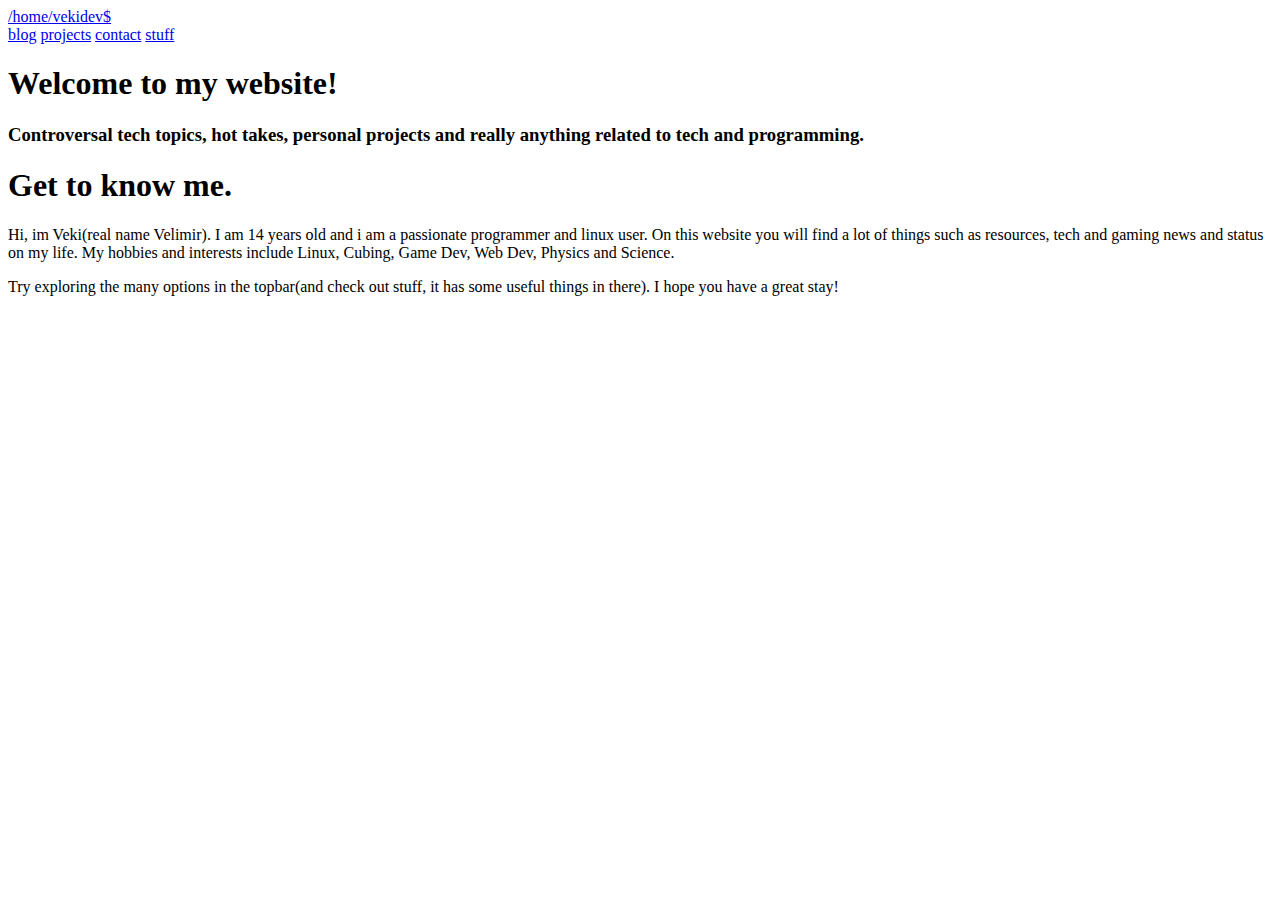
==== api/templates/index.html @ bfa77acb "first commit" ====
<!DOCTYPE html>
<html lang="en">
<head>
    <meta charset="UTF-8">
    <meta name="viewport" content="width=device-width, initial-scale=1.0">
    <title>/home/vekidev</title>
    <link rel="preconnect" href="https://fonts.googleapis.com">
    <link rel="preconnect" href="https://fonts.gstatic.com" crossorigin>
    <link href="https://fonts.googleapis.com/css2?family=Fira+Code:wght@300..700&display=swap" rel="stylesheet">
    <link rel="stylesheet" href="/static/style.css">
</head>
<body>
    <header>
        <a href="/" class="title">/home/vekidev$</a>
        <div class="nav">
            <a href="/blog">blog</a>
            <a href="#">projects</a>
            <a href="#">contact</a>
            <a href="#">stuff</a>
        </div>
    </header>
    <article>
        <h1>Welcome to my website!</h1>
        <h3>
            Controversal tech topics, hot takes, personal projects and really anything related to tech and programming.
        </h3>
        <h1>Get to know me.</h1>
        <p>
            Hi, im Veki(real name Velimir). I am 14 years old and i am a passionate programmer and linux user. On this website you will find a lot of things such as resources, tech and gaming news and status on my life. My hobbies and interests include Linux, Cubing, Game Dev, Web Dev, Physics and Science.
        </p>
        <p>
            Try exploring the many options in the topbar(and check out stuff, it has some useful things in there). I hope you have a great stay!
        </p>
    </article>
</body>
</html>
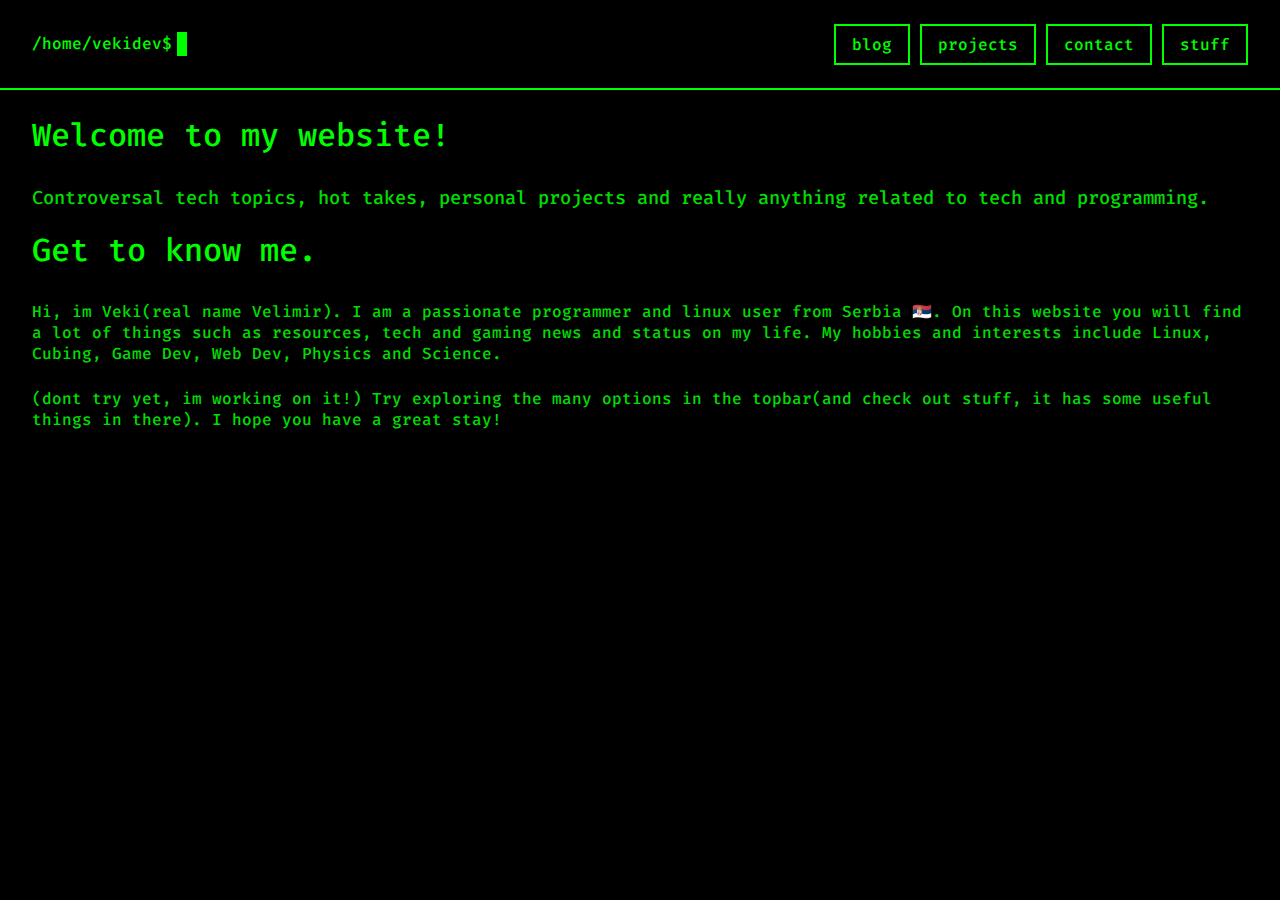
==== commit 94464f70: "update some things" ====
--- a/api/templates/index.html
+++ b/api/templates/index.html
@@ -1,36 +1,46 @@
-<!DOCTYPE html>
+<!doctype html>
 <html lang="en">
-<head>
-    <meta charset="UTF-8">
-    <meta name="viewport" content="width=device-width, initial-scale=1.0">
-    <title>/home/vekidev</title>
-    <link rel="preconnect" href="https://fonts.googleapis.com">
-    <link rel="preconnect" href="https://fonts.gstatic.com" crossorigin>
-    <link href="https://fonts.googleapis.com/css2?family=Fira+Code:wght@300..700&display=swap" rel="stylesheet">
-    <link rel="stylesheet" href="/static/style.css">
-</head>
-<body>
-    <header>
-        <a href="/" class="title">/home/vekidev$</a>
-        <div class="nav">
-            <a href="/blog">blog</a>
-            <a href="#">projects</a>
-            <a href="#">contact</a>
-            <a href="#">stuff</a>
-        </div>
-    </header>
-    <article>
-        <h1>Welcome to my website!</h1>
-        <h3>
-            Controversal tech topics, hot takes, personal projects and really anything related to tech and programming.
-        </h3>
-        <h1>Get to know me.</h1>
-        <p>
-            Hi, im Veki(real name Velimir). I am 14 years old and i am a passionate programmer and linux user. On this website you will find a lot of things such as resources, tech and gaming news and status on my life. My hobbies and interests include Linux, Cubing, Game Dev, Web Dev, Physics and Science.
-        </p>
-        <p>
-            Try exploring the many options in the topbar(and check out stuff, it has some useful things in there). I hope you have a great stay!
-        </p>
-    </article>
-</body>
-</html>+    <head>
+        <meta charset="UTF-8" />
+        <meta name="viewport" content="width=device-width, initial-scale=1.0" />
+        <title>/home/vekidev</title>
+        <link rel="preconnect" href="https://fonts.googleapis.com" />
+        <link rel="preconnect" href="https://fonts.gstatic.com" crossorigin />
+        <link
+            href="https://fonts.googleapis.com/css2?family=Fira+Code:wght@300..700&display=swap"
+            rel="stylesheet"
+        />
+        <link rel="stylesheet" href="/static/style.css" />
+    </head>
+    <body>
+        <header>
+            <a href="/" class="title">/home/vekidev$</a>
+            <div class="nav">
+                <a href="/blog">blog</a>
+                <a href="#">projects</a>
+                <a href="#">contact</a>
+                <a href="#">stuff</a>
+            </div>
+        </header>
+        <article>
+            <h1>Welcome to my website!</h1>
+            <h3>
+                Controversal tech topics, hot takes, personal projects and
+                really anything related to tech and programming.
+            </h3>
+            <h1>Get to know me.</h1>
+            <p>
+                Hi, im Veki(real name Velimir). I am a passionate programmer and
+                linux user from Serbia 🇷🇸. On this website you will find a lot
+                of things such as resources, tech and gaming news and status on
+                my life. My hobbies and interests include Linux, Cubing, Game
+                Dev, Web Dev, Physics and Science.
+            </p>
+            <p>
+                (dont try yet, im working on it!) Try exploring the many options
+                in the topbar(and check out stuff, it has some useful things in
+                there). I hope you have a great stay!
+            </p>
+        </article>
+    </body>
+</html>
--- a/static/style.css
+++ b/static/style.css
@@ -0,0 +1,176 @@
+* {
+    font-family: "Fira Code", monospace, sans-serif, serif;
+    font-weight: 500;
+}
+
+body { 
+    background: black;
+    margin: 0;
+}
+
+article {
+    padding: 32px;
+    padding-top: 24px;
+    color: #00ff00;
+}
+
+article h3, article p {
+    padding-top: 8px;
+    color: #00dd00;
+}
+
+h1 {
+    margin-top: 0;
+}
+
+header {
+    display: flex;
+    justify-content: space-between;
+    align-items: center;
+    padding: 32px;
+    border: 0px;
+    border-bottom: 2px;
+    border-color: #00ff00;
+    border-style: solid;
+    user-select: none;
+}
+
+.nav .activenav {
+    background-color: #00ff00;
+    color: black;
+    text-decoration: underline;
+}
+
+.nav a {
+    text-decoration: none;
+    color: #00ff00;
+    padding: 8px 16px 8px 16px;
+    border: 2px solid #00ff00;
+    transition: color 0.2s ease-in-out, background-color 0.2s ease-in-out;
+    /* margin-right: 4px; */
+    /* margin-left: 4px; */
+    /* box-shadow: 8px 8px 0px 0px rgba(0,255,0,1); */
+}
+
+.nav a:hover {
+    background-color: #00ff00;
+    color: black;
+    
+}
+
+.title { 
+    position: relative;
+    display: inline-block;
+    line-height: 24px;
+    color: #00ff00;
+    text-decoration: none;
+}
+
+.title::after {
+    /* margin: 4px; */
+    content: "";
+    position: absolute;
+    top: 0;
+    right: -15px;
+    /* Remove display: inline-block if not required to be on the same line as text etc */
+    display: inline-block;
+    background-color: #00ff00;
+    vertical-align: top;
+    width: 10px;
+    /* Set height to the line height of .text */
+    height: 24px;
+    /* 
+    Animation paramaters:
+    blink = animation-name, 
+    1s = animation-duration, 
+    step-end = animation-timing-function,
+    infinite = animation-iteration-count
+    */
+    -webkit-animation: blink 0.7s ease-in-out infinite;
+    animation: blink 0.7s ease-in-out infinite;
+}
+
+@keyframes blink {
+  0% { opacity: 1.0; }
+  50% { opacity: 0.0; }
+  100% { opacity: 1.0; }
+}
+
+.subnav {
+    margin-bottom: 32px;
+}
+
+.bold {
+    font-weight: 800;
+}
+
+.cross {
+    text-decoration: line-through;
+}
+
+article a {
+    color: #ffff00;
+}
+
+article a:hover {
+    text-decoration: none;
+}
+
+article pre code, article img {
+    border-radius: 4px;
+}
+
+.pastblog {
+    /* width: 100%; */
+    display: flex;
+    justify-content: space-between;
+    transition: background-color 0.1s ease-in-out;
+    padding: 16px;
+    padding-top: 12px;
+    padding-bottom: 12px;
+    /* margin-top: 2px; */
+    border-radius: 4px;
+    text-decoration: none;
+}
+
+.pastblog:hover {
+    background-color: #003300;
+    cursor: pointer;
+}
+
+.pastblog .postdate{
+    color: #00ff00;
+    font-style: italic;
+}
+
+.download {
+    margin-right: 16px;
+    text-decoration: none;
+    display: flex;
+    flex-direction: column;
+    width: fit-content;
+    padding: 16px;
+    padding-top: 12px;
+    padding-bottom: 12px;
+    border-radius: 4px;
+    background-color: #001600;
+    transition: background-color 0.1s ease-in-out;
+}
+
+.attachments {
+    display: flex;
+    flex-direction: row;
+}
+
+.download:hover {
+    background-color: #003300;
+}
+
+.download .filename {
+    color: #00ff00;
+}
+
+.download .filesize {
+    color: #00aa00;
+    font-size: 14px;
+}